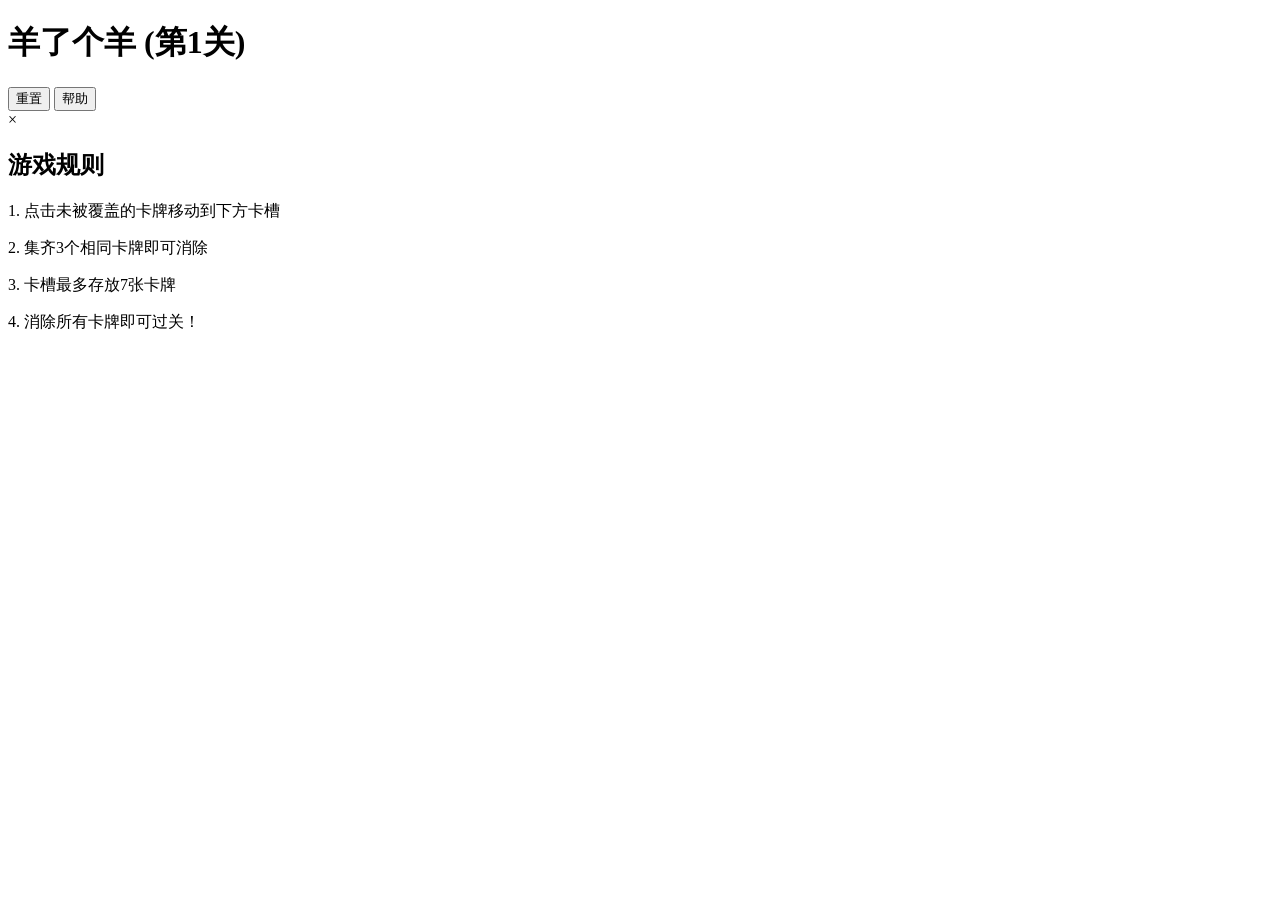
==== sheep/index.html @ 488816f0 "Create sheep subdirectory and move index.html" ====
<!DOCTYPE html>
<html lang="zh-CN">
<head>
    <meta charset="UTF-8">
    <meta name="viewport" content="width=device-width, initial-scale=1.0, maximum-scale=1.0, user-scalable=no">
    <title>羊了个羊</title>
    <link rel="stylesheet" href="style.css">
</head>
<body>
    <div class="game-container">
        <div class="header">
            <h1>羊了个羊 (第<span id="level">1</span>关)</h1>
            <div class="controls">
                <button onclick="resetGame()">重置</button>
                <button onclick="toggleHelp()">帮助</button>
            </div>
        </div>
        <div id="game-board"></div>
        <div id="slot-area"></div>
    </div>

    <div id="help-modal" class="modal">
        <div class="modal-content">
            <span class="close" onclick="toggleHelp()">&times;</span>
            <h2>游戏规则</h2>
            <p>1. 点击未被覆盖的卡牌移动到下方卡槽</p>
            <p>2. 集齐3个相同卡牌即可消除</p>
            <p>3. 卡槽最多存放7张卡牌</p>
            <p>4. 消除所有卡牌即可过关！</p>
        </div>
    </div>
    <script src="game.js"></script>
</body>
</html>
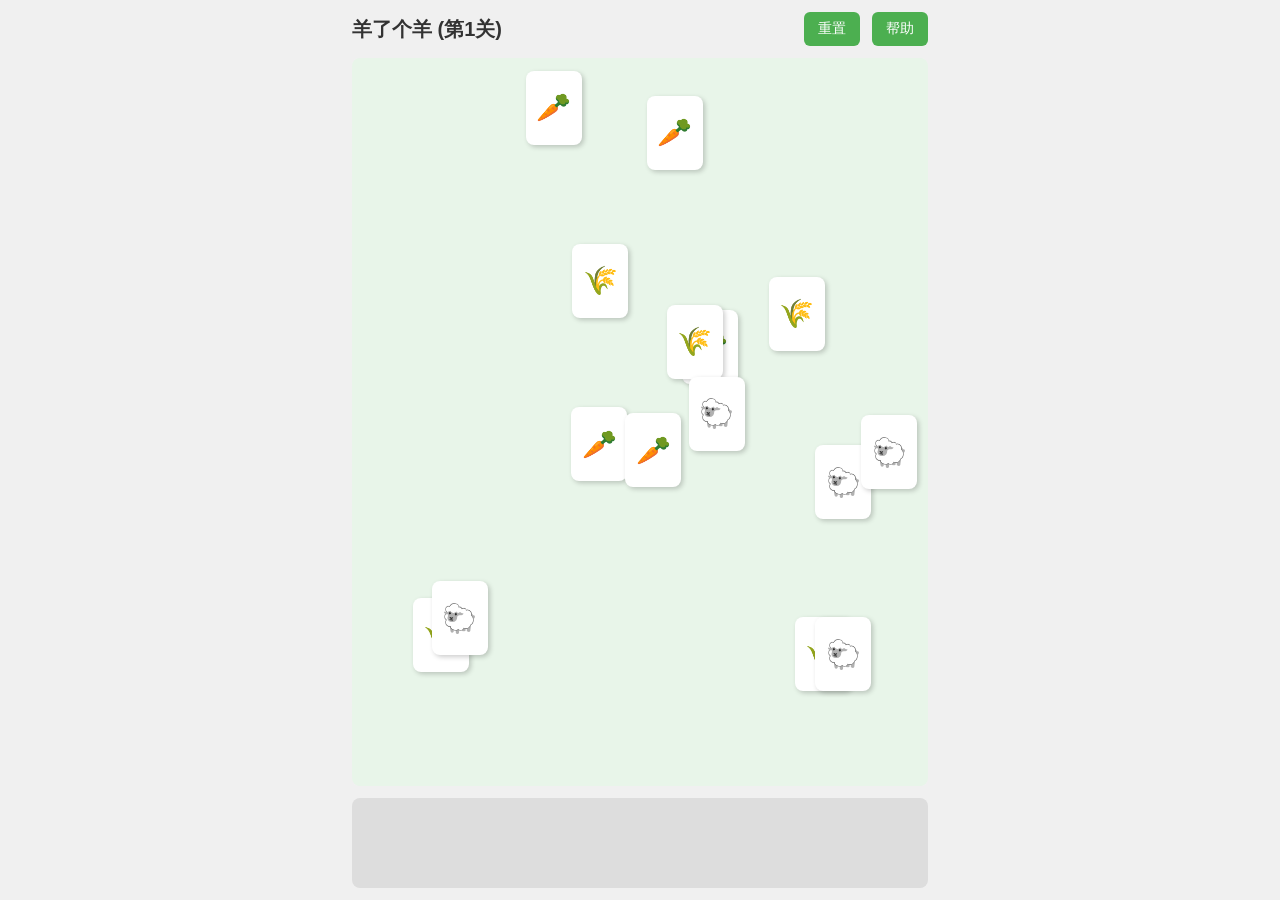
==== commit c5a14470: "Add files via upload" ====
--- a/sheep/index.html
+++ b/sheep/index.html
@@ -31,4 +31,4 @@
     </div>
     <script src="game.js"></script>
 </body>
-</html>+</html>
--- a/sheep/style.css
+++ b/sheep/style.css
@@ -0,0 +1,133 @@
+* {
+    box-sizing: border-box;
+    margin: 0;
+    padding: 0;
+    -webkit-tap-highlight-color: transparent;
+}
+html, body {
+    touch-action: manipulation;
+    overscroll-behavior: none;
+}
+body {
+    font-family: -apple-system, BlinkMacSystemFont, "Segoe UI", Arial, sans-serif;
+    background: #f0f0f0;
+    min-height: 100vh;
+    min-height: 100dvh;
+}
+.game-container {
+    width: 100%;
+    max-width: 600px;
+    margin: 0 auto;
+    padding: 12px;
+    display: flex;
+    flex-direction: column;
+    min-height: 100vh;
+    min-height: 100dvh;
+}
+.header {
+    display: flex;
+    justify-content: space-between;
+    align-items: center;
+    margin-bottom: 12px;
+    flex-shrink: 0;
+}
+.header h1 {
+    font-size: 20px;
+    color: #333;
+}
+.controls button {
+    padding: 8px 14px;
+    margin-left: 8px;
+    border: none;
+    border-radius: 6px;
+    background: #4CAF50;
+    color: white;
+    font-size: 14px;
+    cursor: pointer;
+}
+.controls button:active {
+    background: #45a049;
+}
+#game-board {
+    position: relative;
+    flex: 1;
+    min-height: 300px;
+    background: #e8f5e9;
+    border-radius: 8px;
+    overflow: hidden;
+}
+.card {
+    position: absolute;
+    width: 56px;
+    height: 74px;
+    background: white;
+    border-radius: 8px;
+    display: flex;
+    align-items: center;
+    justify-content: center;
+    font-size: 28px;
+    cursor: pointer;
+    box-shadow: 2px 2px 5px rgba(0,0,0,0.2);
+    transition: transform 0.2s, left 0.4s cubic-bezier(0.4, 0, 0.2, 1), top 0.4s cubic-bezier(0.4, 0, 0.2, 1);
+    user-select: none;
+    -webkit-user-select: none;
+}
+.card:active {
+    transform: scale(0.95);
+}
+#slot-area {
+    height: 90px;
+    margin-top: 12px;
+    padding: 8px;
+    background: #ddd;
+    border-radius: 8px;
+    display: flex;
+    gap: 6px;
+    flex-shrink: 0;
+    overflow-x: auto;
+}
+#slot-area .card {
+    position: relative;
+    width: 50px;
+    height: 70px;
+    flex-shrink: 0;
+    left: auto !important;
+    top: auto !important;
+}
+.modal {
+    display: none;
+    position: fixed;
+    top: 0;
+    left: 0;
+    width: 100%;
+    height: 100%;
+    background: rgba(0,0,0,0.5);
+    z-index: 100;
+}
+.modal-content {
+    background: white;
+    margin: 20% auto;
+    padding: 24px;
+    width: 85%;
+    max-width: 320px;
+    border-radius: 10px;
+    position: relative;
+}
+.modal-content h2 {
+    margin-bottom: 16px;
+    font-size: 20px;
+}
+.modal-content p {
+    margin-bottom: 10px;
+    font-size: 15px;
+    line-height: 1.5;
+    color: #555;
+}
+.close {
+    position: absolute;
+    right: 12px;
+    top: 8px;
+    font-size: 28px;
+    cursor: pointer;
+    color: #999;
+}
